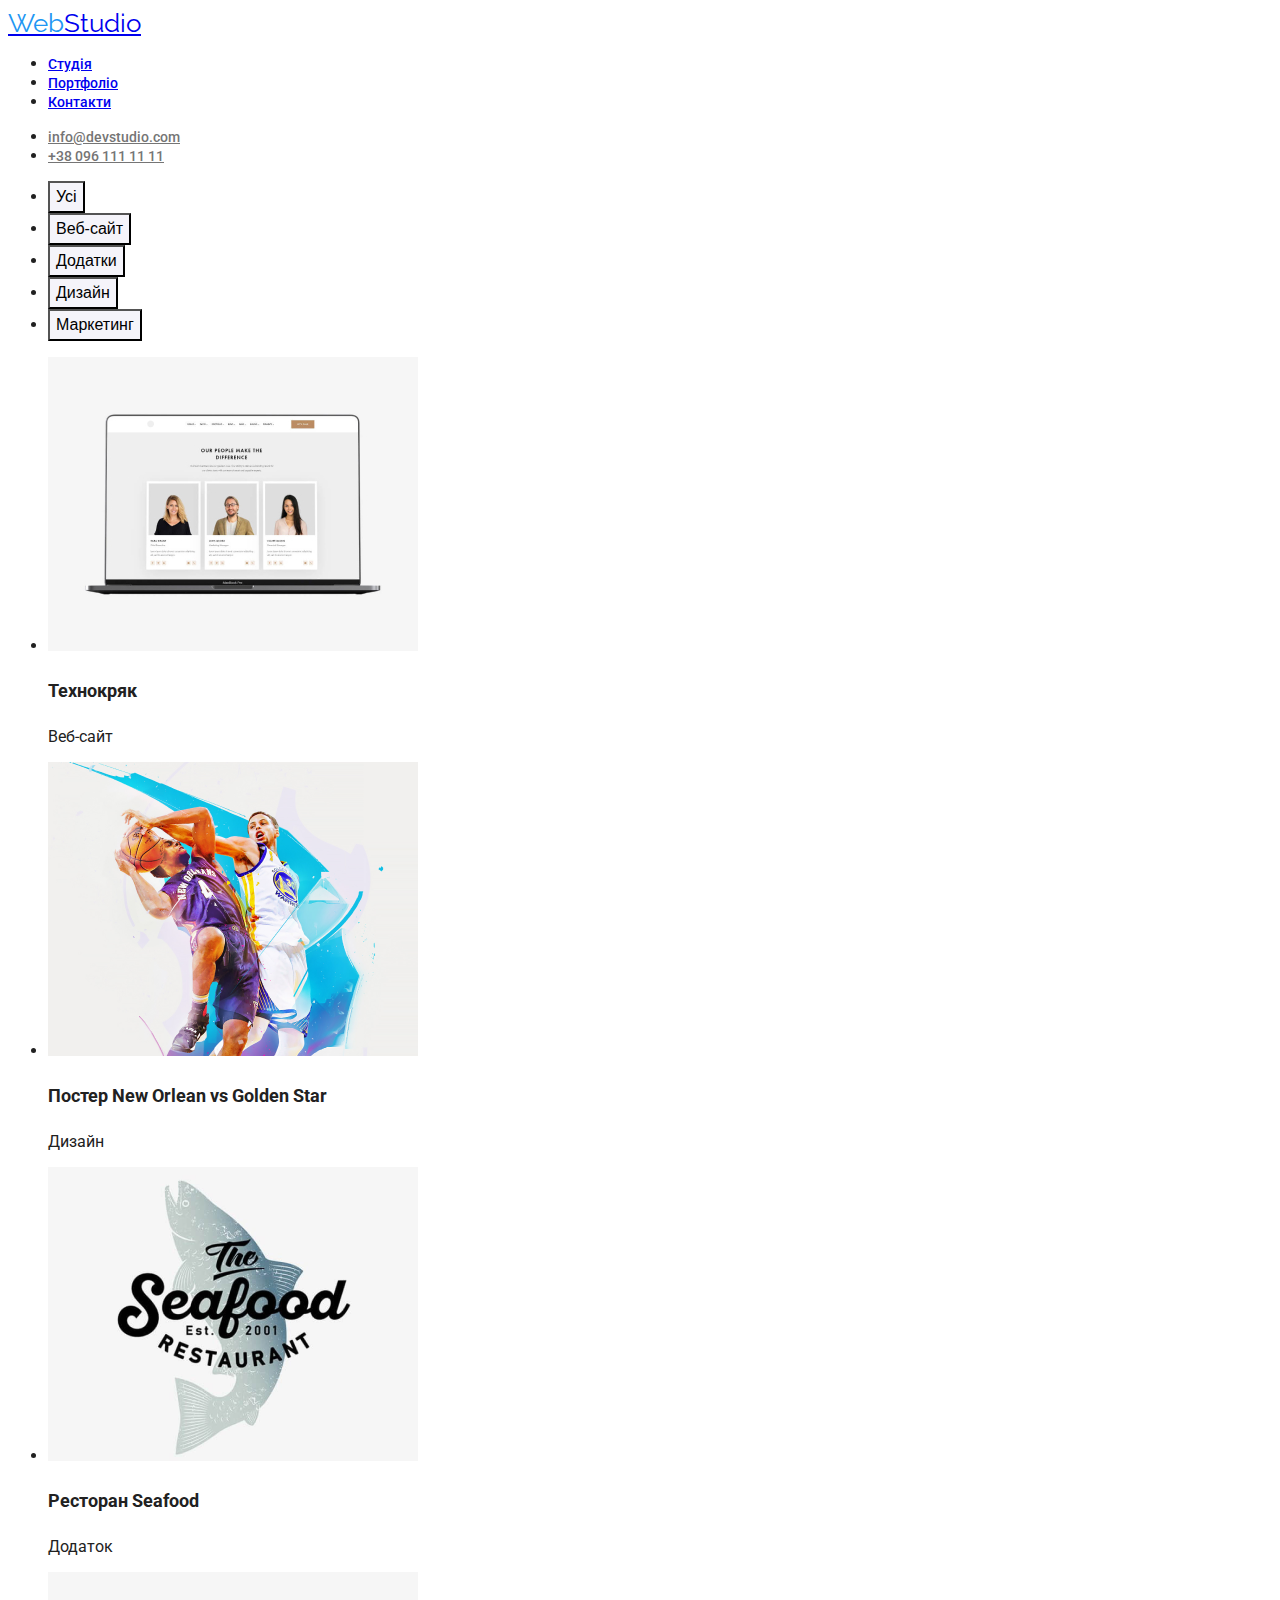
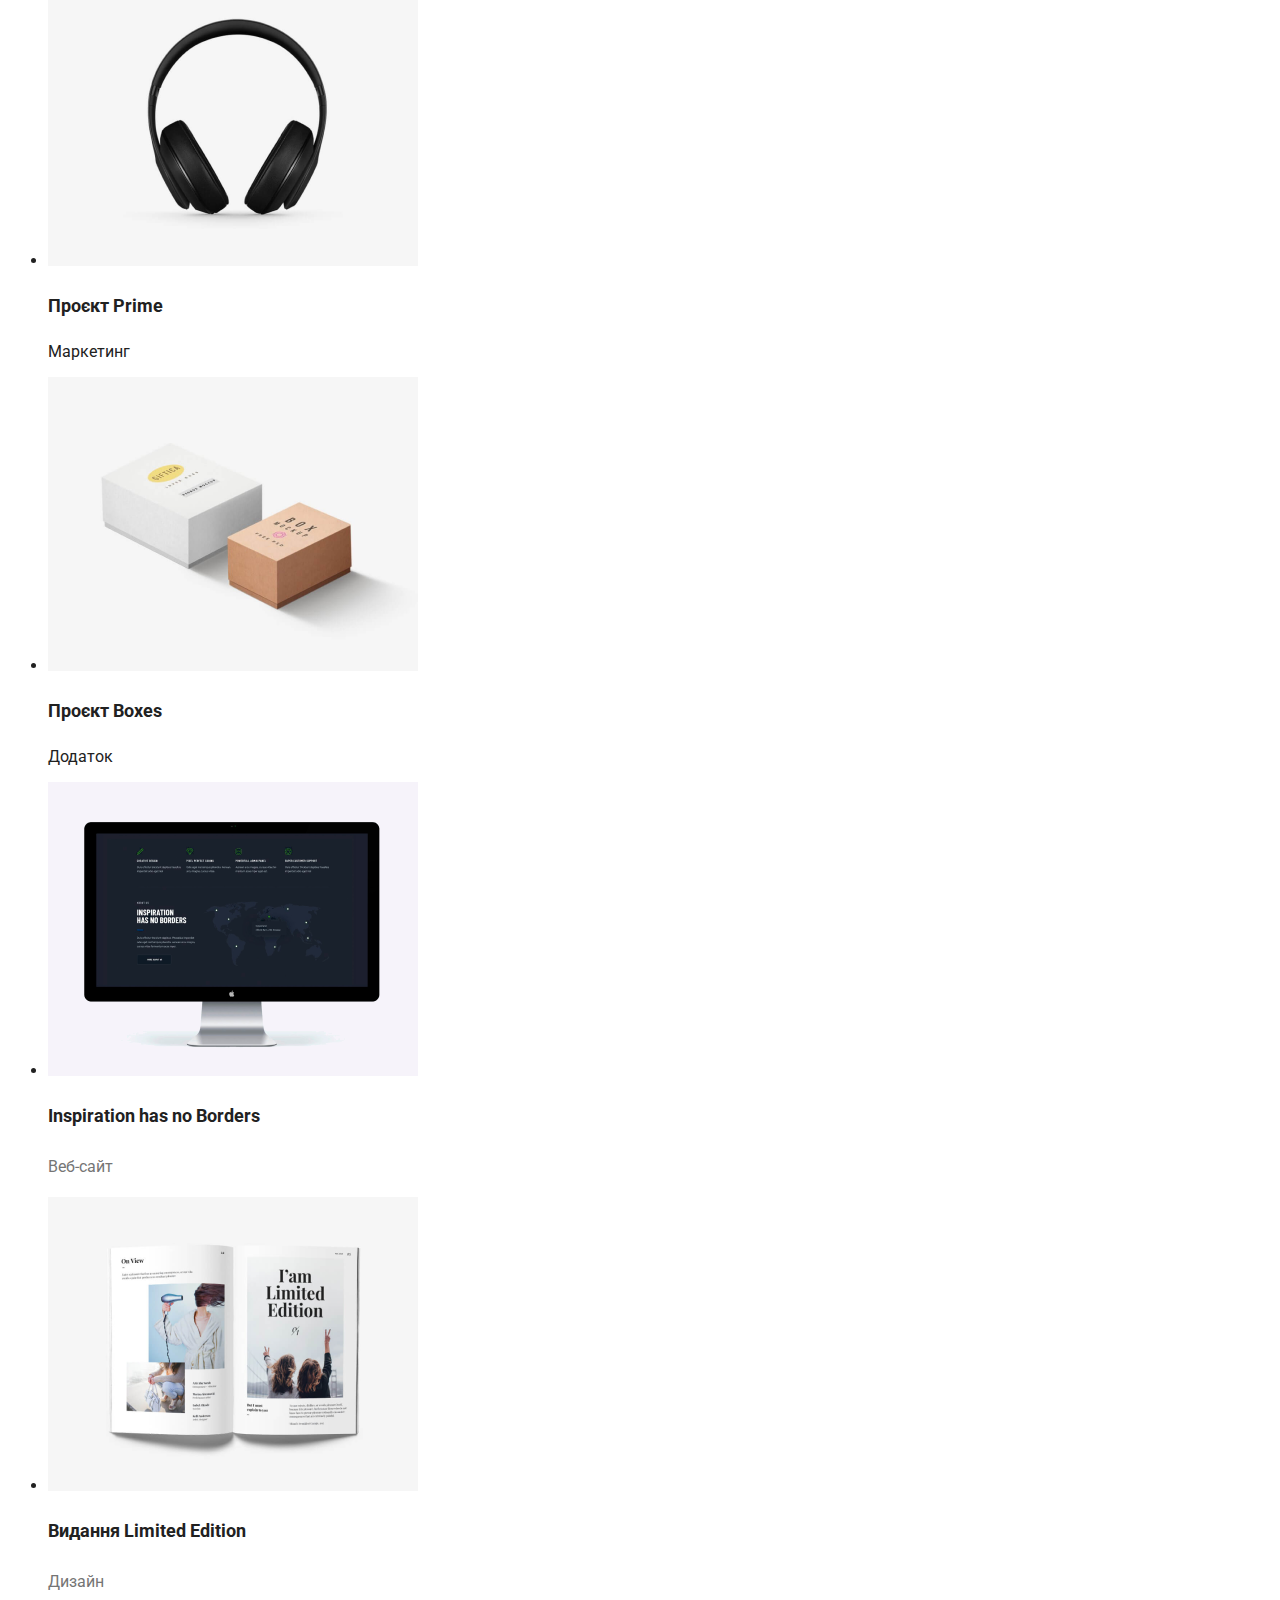
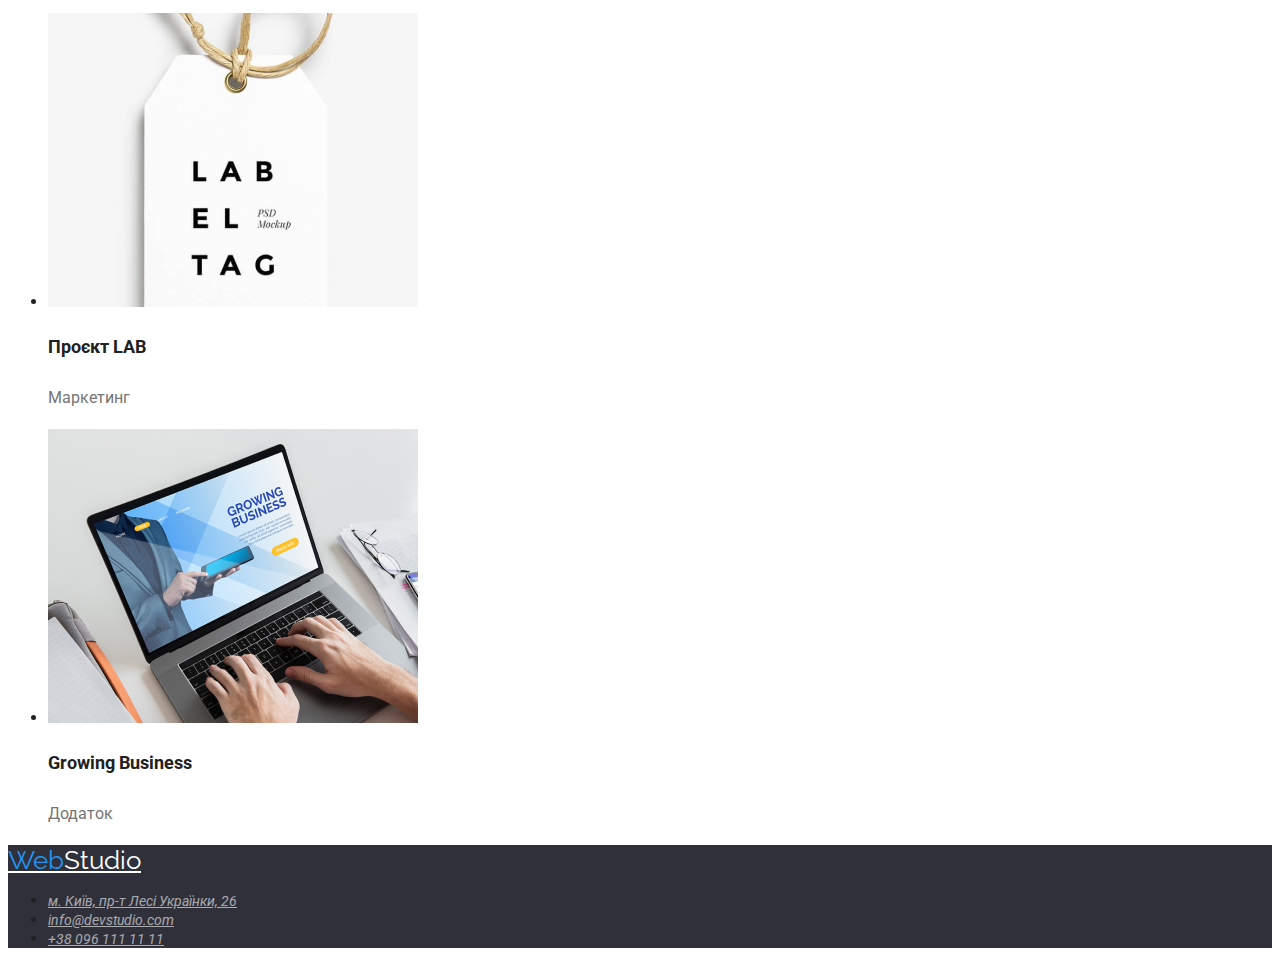
==== portfolio.html @ 92fb2f2f "added portfolio page & styles" ====
<!doctype html>
<html lang="uk">
<head>
    <link href="styles.css" rel="stylesheet">
    <link href="https://fonts.googleapis.com/css2?family=Raleway:wght@700&display=swap" rel="stylesheet">
    <link href="https://fonts.googleapis.com/css2?family=Roboto:wght@400;500;700;900&display=swap" rel="stylesheet">
    <meta charset="UTF-8">
    <title>Portfolio</title>
</head>
<body>
<header>
    <nav>
        <a class="logo-dark" href="#"><span class="sub-logo">Web</span>Studio</a>
        <ul>
            <li><a class="nav-link" href="#">Студія</a></li>
            <li><a class="nav-link" href="portfolio.html">Портфоліо</a></li>
            <li><a class="nav-link" href="#">Контакти</a></li>
        </ul>
    </nav>
    <ul>
        <li>
            <a class="contacts" href="mailto:info@devstudio.com">info@devstudio.com</a>
        </li>
        <li>
            <a class="contacts" href="tel:+380961111111">+38 096 111 11 11</a>
        </li>
    </ul>
</header>
<main>
    <section>
        <ul>
            <li>
                <button class="nav-button" type="button">Усі</button>
            </li>
            <li>
                <button class="nav-button" type="button">Веб-сайт</button>
            </li>
            <li>
                <button class="nav-button" type="button">Додатки</button>
            </li>
            <li>
                <button class="nav-button" type="button">Дизайн</button>
            </li>
            <li>
                <button class="nav-button" type="button">Маркетинг</button>
            </li>
        </ul>
    </section>
    <section>
        <ul>
            <li>
                <img alt="Технокряк" src="./images/our-portfolio-1.jpg" width="370">
                <h3 class="project-title">Технокряк</h3>
                <p>Веб-сайт</p>
            </li>
            <li>
                <img alt="Постер New Orlean vs Golden Star" src="./images/our-portfolio-2.jpg" width="370">
                <h3 class="project-title">Постер New Orlean vs Golden Star</h3>
                <p>Дизайн</p></li>
            <li>
                <img alt="Ресторан Seafood" src="./images/our-portfolio-3.jpg" width="370">
                <h3 class="project-title">Ресторан Seafood</h3>
                <p>Додаток</p>
            </li>
            <li>
                <img alt="Проєкт Prime" src="./images/our-portfolio-4.jpg" width="370">
                <h3 class="project-title">Проєкт Prime</h3>
                <p>Маркетинг</p>
            </li>
            <li>
                <img alt="Проєкт Boxes" src="./images/our-portfolio-5.jpg" width="370">
                <h3 class="project-title">Проєкт Boxes</h3>
                <p>Додаток</p>
            </li>
            <li>
                <img alt="Inspiration has no Borders" src="./images/our-portfolio-6.jpg" width="370">
                <h3 class="project-title">Inspiration has no Borders</h3>
                <p class="project-subtitle">Веб-сайт</p>
            </li>
            <li>
                <img alt="Видання Limited Edition" src="./images/our-portfolio-7.jpg" width="370">
                <h3 class="project-title">Видання Limited Edition</h3>
                <p class="project-subtitle">Дизайн</p>
            </li>
            <li>
                <img alt="Проєкт LAB" src="./images/our-portfolio-8.jpg" width="370">
                <h3 class="project-title">Проєкт LAB</h3>
                <p class="project-subtitle">Маркетинг</p>
            </li>
            <li>
                <img alt="Growing Business" src="./images/our-portfolio-9.jpg" width="370">
                <h3 class="project-title">Growing Business</h3>
                <p class="project-subtitle">Додаток</p>
            </li>
        </ul>
    </section>
</main>
<footer class="footer-container">
    <a class="logo-light" href="#"><span class="sub-logo">Web</span>Studio</a>
    <address>
        <ul>
            <li>
                <a class="footer-contacts" href="#">м. Київ, пр-т Лесі Українки, 26</a>
            </li>
            <li>
                <a class="footer-contacts" href="mailto:info@devstudio.com">info@devstudio.com</a>
            </li>
            <li>
                <a class="footer-contacts" href="tel:+380961111111">+38 096 111 11 11</a>
            </li>
        </ul>
    </address>
</footer>
</body>
</html>
---- styles.css ----
:root {
    --blue-main: #2196F3;
    --white-main: #FFFFFF;
    --white-opacity: #FFFFFF99;
    --black-main: #212121;
    --black-secondary: #000000;
    --black-title: #212121;
    --gray-substring: #757575;
    --gray-background: #2F303A;
    --light-gray-background: #F5F4FA;
}

body {
    font-family: 'Roboto', 'Raleway', sans-serif;
    background-color: var(--white-main);
    color: var(--black-title);
}

.logo-dark {
    font-family: 'Raleway', sans-serif;
    font-size: 26px;
}

.sub-logo {
    color: var(--blue-main);
}

.nav-link {
    font-size: 14px;
    font-weight: 500;
}

.nav-link:hover, .navLink:focus {
    color: var(--blue-main);
}

.contacts {
    font-size: 14px;
    font-weight: 500;
    color: var(--gray-substring);
}

.contacts:hover, .contacts:focus {
    color: var(--blue-main);
}

.service-container {
    background-color: var(--gray-background);
}

.service-title {
    font-size: 44px;
    line-height: 1.36;
    text-transform: uppercase;
    color: var(--white-main);
}

.service-button {
    width: 216px;
    height: 50px;
    font-weight: 700;
    font-size: 16px;
    line-height: 1.87;
    cursor: pointer;
    color: var(--white-main);
    background-color: var(--blue-main);
}

.about-subtitle {
    text-transform: uppercase;
    font-weight: 700;
    font-size: 14px;
}

.about-info {
    font-weight: 400;
    font-size: 14px;
    color: var(--gray-substring);
    line-height: 1.71
}

.about-title {
    font-size: 36px;
    line-height: 1.71
}

.team-container {
    background-color: var(--light-gray-background);
}

.team-title {
    font-weight: 500;
    font-size: 16px;
    line-height: 1.17;
}

.team-subtitle {
    color: var(--gray-substring);
}

.footer-container {
    background-color: var(--gray-background);
}

.logo-light {
    font-family: 'Raleway', sans-serif;
    font-size: 26px;
    color: var(--white-main)
}

.footer-contacts {
    font-weight: 400;
    font-size: 14px;
    color: var(--white-opacity);
}

.footer-contacts:hover, .footer-contacts:focus {
    color: var(--white-main);
}

.nav-button {
    font-weight: 500;
    font-size: 16px;
    line-height: 1.62;
    background-color: var(--light-gray-background);
}

.nav-button:hover, .nav-button:focus {
    color: var(--white-main);
    background-color: var(--blue-main);
}

.project-title {
    font-size: 18px;
    line-height: 2;
}

.project-subtitle {
    line-height: 1.87;
    color: var(--gray-substring);
}
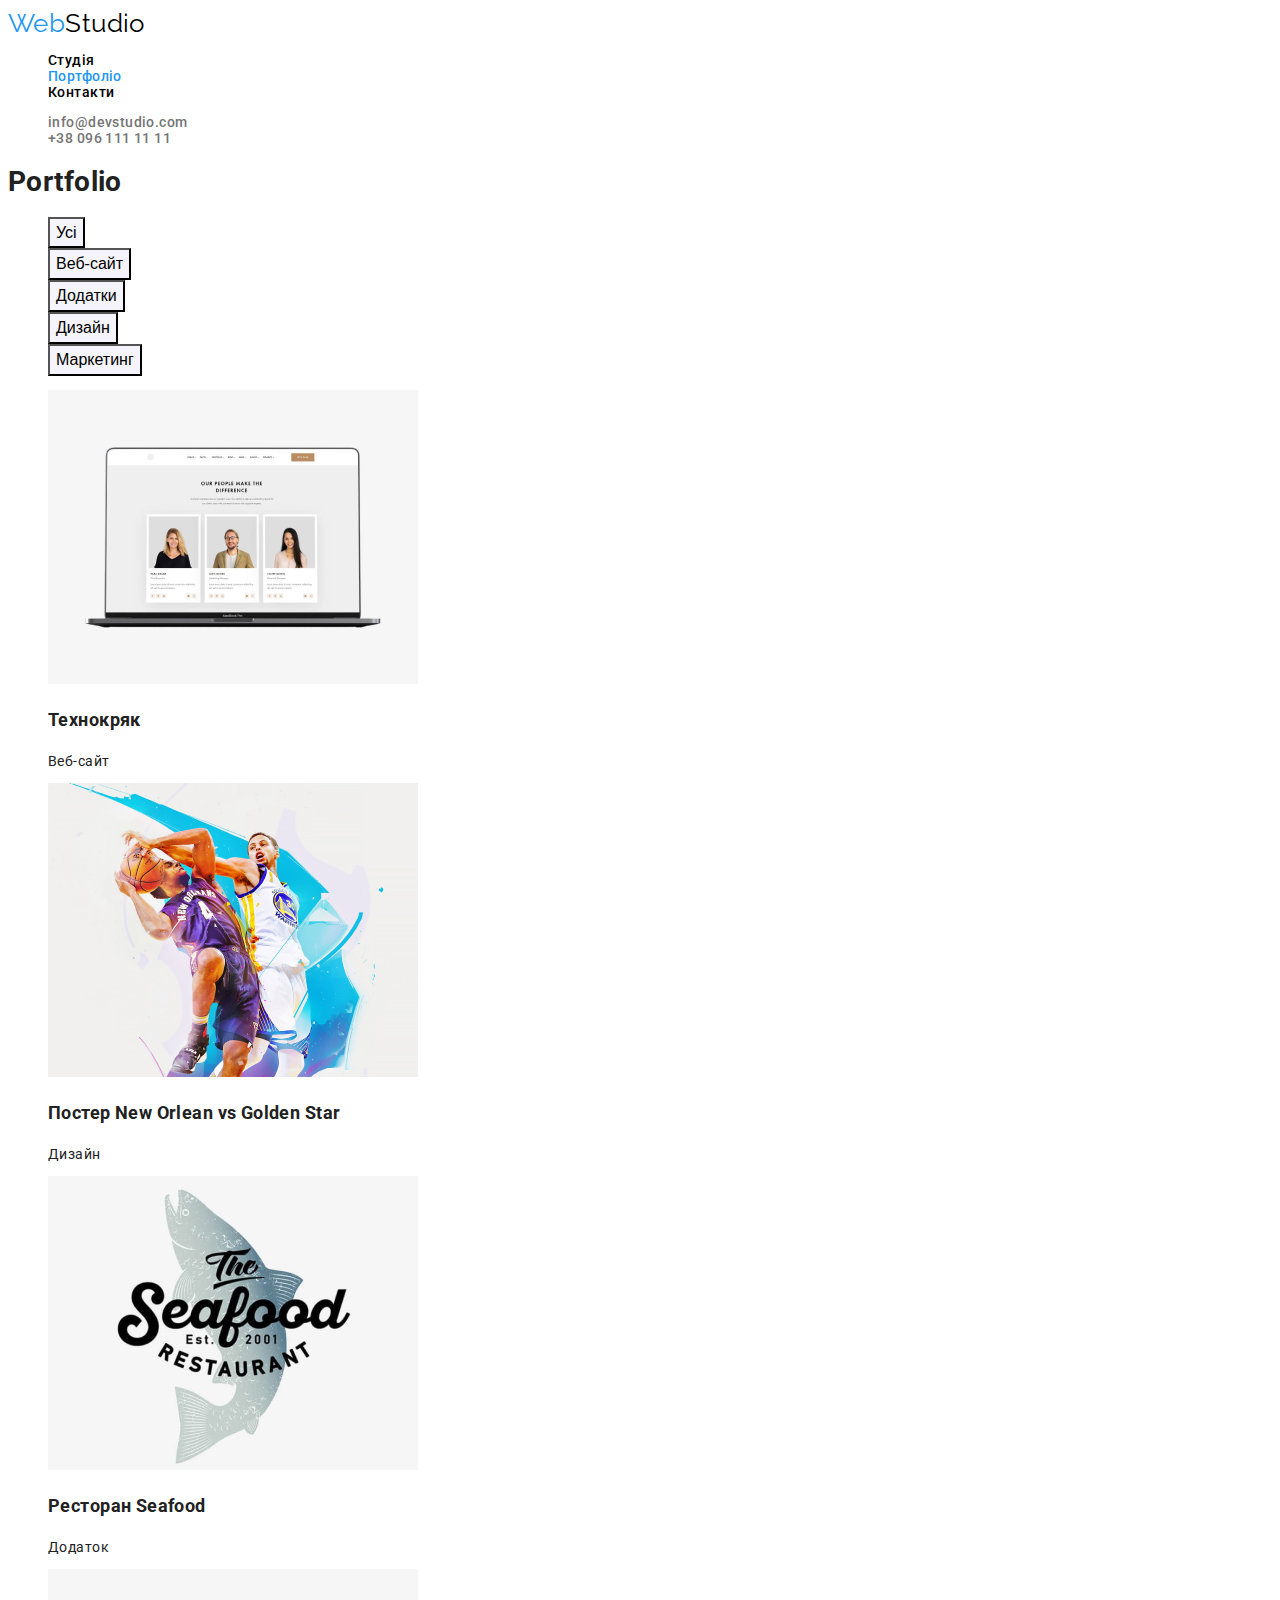
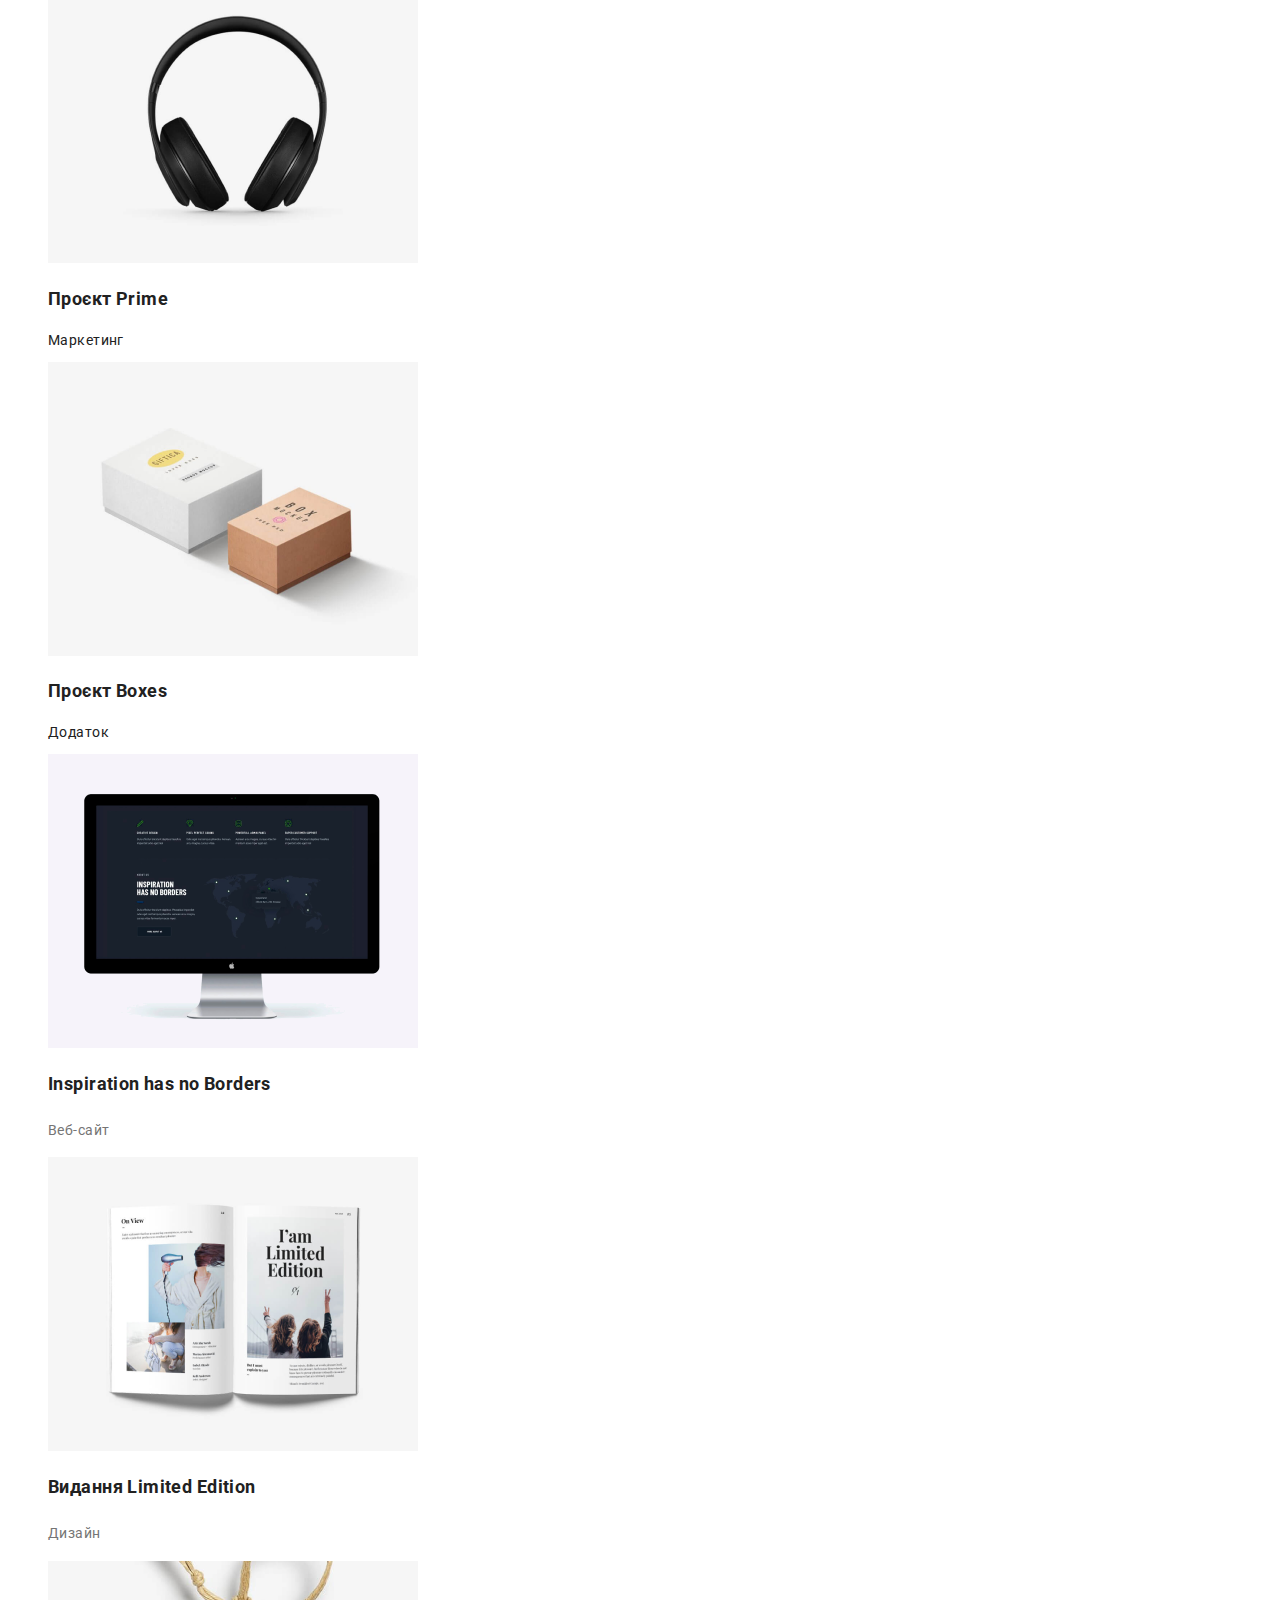
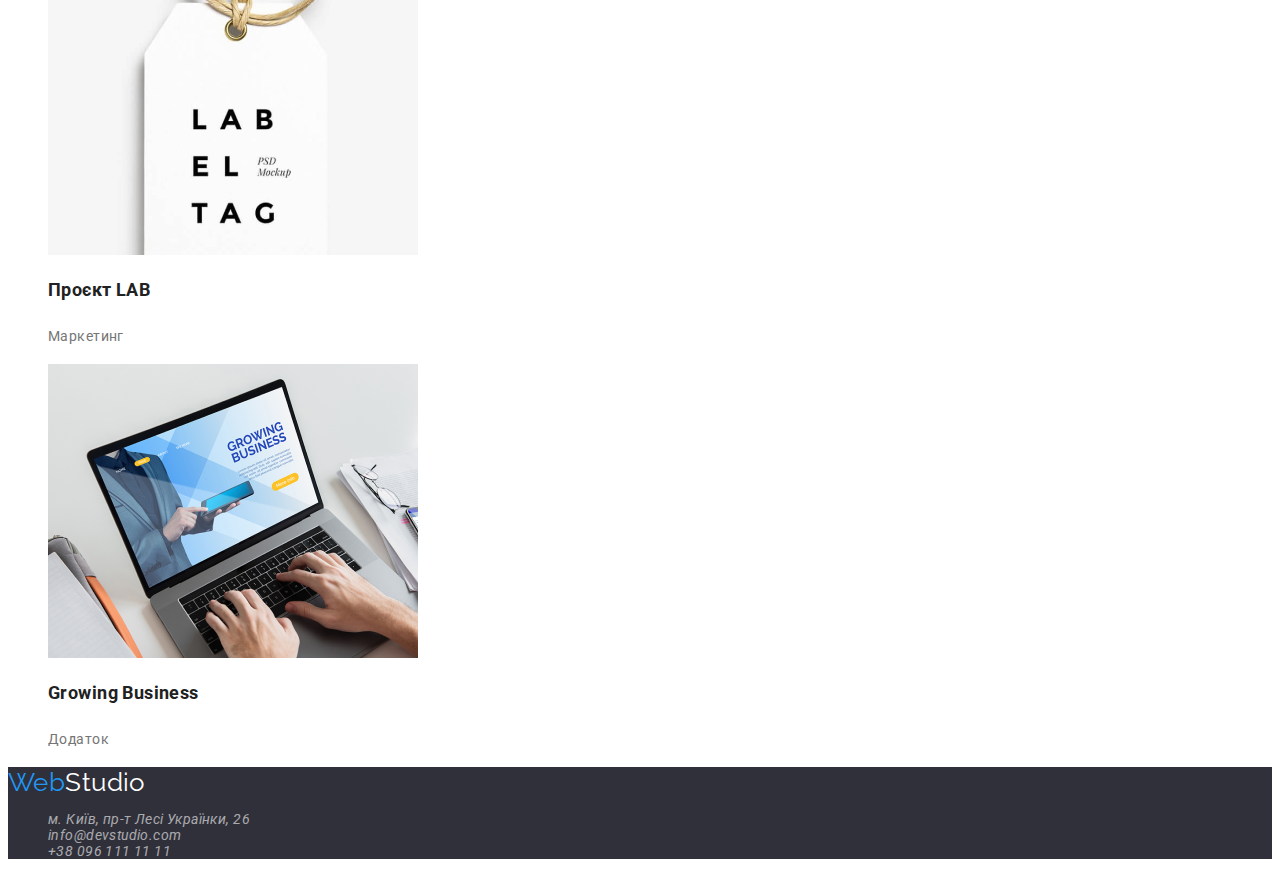
==== commit 03159fef: "Refactored styles" ====
--- a/portfolio.html
+++ b/portfolio.html
@@ -13,7 +13,7 @@
         <a class="logo-dark" href="#"><span class="sub-logo">Web</span>Studio</a>
         <ul>
             <li><a class="nav-link" href="#">Студія</a></li>
-            <li><a class="nav-link" href="portfolio.html">Портфоліо</a></li>
+            <li><a class="nav-link active-link" href="portfolio.html">Портфоліо</a></li>
             <li><a class="nav-link" href="#">Контакти</a></li>
         </ul>
     </nav>
@@ -28,6 +28,7 @@
 </header>
 <main>
     <section>
+        <h1>Portfolio</h1>
         <ul>
             <li>
                 <button class="nav-button" type="button">Усі</button>
@@ -45,51 +46,49 @@
                 <button class="nav-button" type="button">Маркетинг</button>
             </li>
         </ul>
-    </section>
-    <section>
         <ul>
             <li>
                 <img alt="Технокряк" src="./images/our-portfolio-1.jpg" width="370">
-                <h3 class="project-title">Технокряк</h3>
+                <h2 class="project-title">Технокряк</h2>
                 <p>Веб-сайт</p>
             </li>
             <li>
                 <img alt="Постер New Orlean vs Golden Star" src="./images/our-portfolio-2.jpg" width="370">
-                <h3 class="project-title">Постер New Orlean vs Golden Star</h3>
+                <h2 class="project-title">Постер New Orlean vs Golden Star</h2>
                 <p>Дизайн</p></li>
             <li>
                 <img alt="Ресторан Seafood" src="./images/our-portfolio-3.jpg" width="370">
-                <h3 class="project-title">Ресторан Seafood</h3>
+                <h2 class="project-title">Ресторан Seafood</h2>
                 <p>Додаток</p>
             </li>
             <li>
                 <img alt="Проєкт Prime" src="./images/our-portfolio-4.jpg" width="370">
-                <h3 class="project-title">Проєкт Prime</h3>
+                <h2 class="project-title">Проєкт Prime</h2>
                 <p>Маркетинг</p>
             </li>
             <li>
                 <img alt="Проєкт Boxes" src="./images/our-portfolio-5.jpg" width="370">
-                <h3 class="project-title">Проєкт Boxes</h3>
+                <h2 class="project-title">Проєкт Boxes</h2>
                 <p>Додаток</p>
             </li>
             <li>
                 <img alt="Inspiration has no Borders" src="./images/our-portfolio-6.jpg" width="370">
-                <h3 class="project-title">Inspiration has no Borders</h3>
+                <h2 class="project-title">Inspiration has no Borders</h2>
                 <p class="project-subtitle">Веб-сайт</p>
             </li>
             <li>
                 <img alt="Видання Limited Edition" src="./images/our-portfolio-7.jpg" width="370">
-                <h3 class="project-title">Видання Limited Edition</h3>
+                <h2 class="project-title">Видання Limited Edition</h2>
                 <p class="project-subtitle">Дизайн</p>
             </li>
             <li>
                 <img alt="Проєкт LAB" src="./images/our-portfolio-8.jpg" width="370">
-                <h3 class="project-title">Проєкт LAB</h3>
+                <h2 class="project-title">Проєкт LAB</h2>
                 <p class="project-subtitle">Маркетинг</p>
             </li>
             <li>
                 <img alt="Growing Business" src="./images/our-portfolio-9.jpg" width="370">
-                <h3 class="project-title">Growing Business</h3>
+                <h2 class="project-title">Growing Business</h2>
                 <p class="project-subtitle">Додаток</p>
             </li>
         </ul>
--- a/styles.css
+++ b/styles.css
@@ -12,8 +12,23 @@
 
 body {
     font-family: 'Roboto', 'Raleway', sans-serif;
+    font-size: 14px;
+    letter-spacing: 0.03em;
+    color: var(--black-title);
     background-color: var(--white-main);
-    color: var(--black-title);
+}
+
+ul {
+    list-style: none;
+}
+
+a {
+    text-decoration: none;
+    color: var(--black-secondary);;
+}
+
+.active-link {
+    color: var(--blue-main);
 }
 
 .logo-dark {
@@ -26,7 +41,6 @@
 }
 
 .nav-link {
-    font-size: 14px;
     font-weight: 500;
 }
 
@@ -35,7 +49,6 @@
 }
 
 .contacts {
-    font-size: 14px;
     font-weight: 500;
     color: var(--gray-substring);
 }
@@ -62,6 +75,10 @@
     font-size: 16px;
     line-height: 1.87;
     cursor: pointer;
+    background-color: var(--light-gray-background);
+}
+
+.service-button:hover, .service-button:focus {
     color: var(--white-main);
     background-color: var(--blue-main);
 }
@@ -69,12 +86,10 @@
 .about-subtitle {
     text-transform: uppercase;
     font-weight: 700;
-    font-size: 14px;
 }
 
 .about-info {
     font-weight: 400;
-    font-size: 14px;
     color: var(--gray-substring);
     line-height: 1.71
 }
@@ -110,7 +125,6 @@
 
 .footer-contacts {
     font-weight: 400;
-    font-size: 14px;
     color: var(--white-opacity);
 }
 
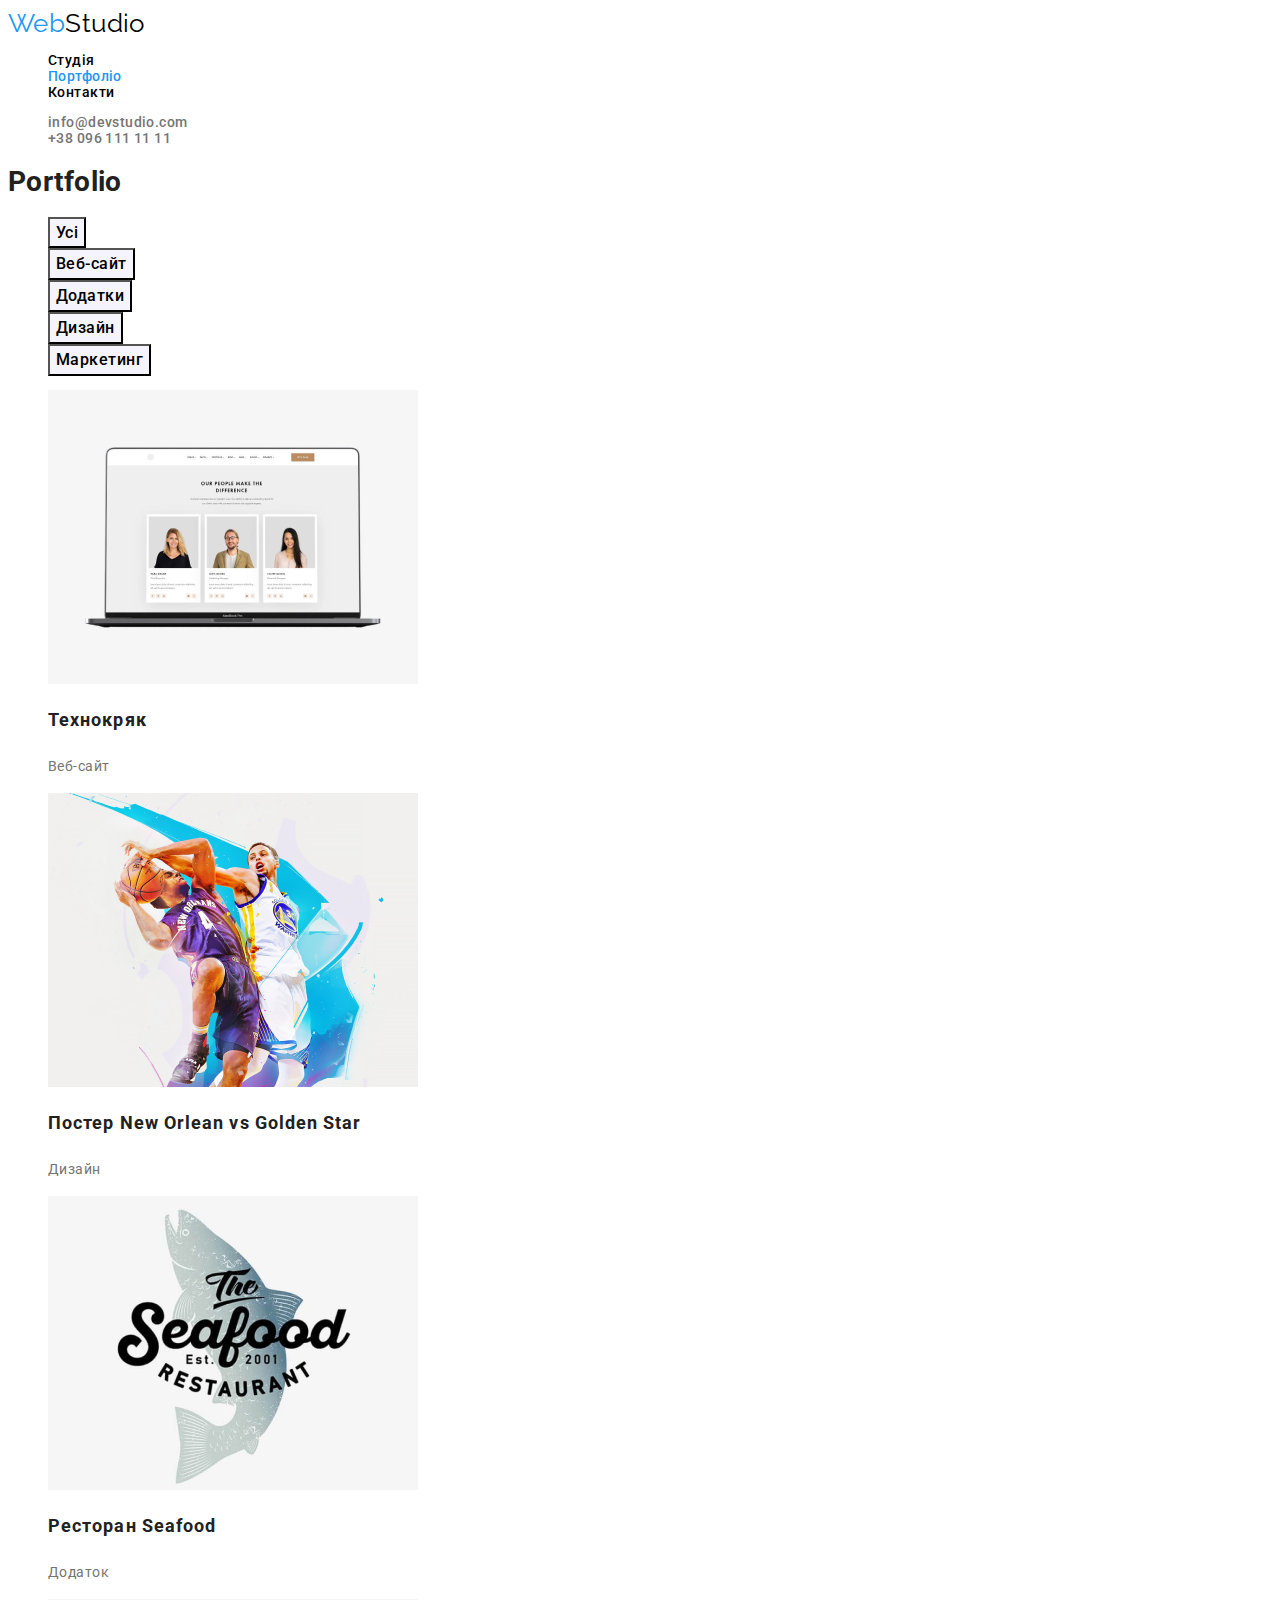
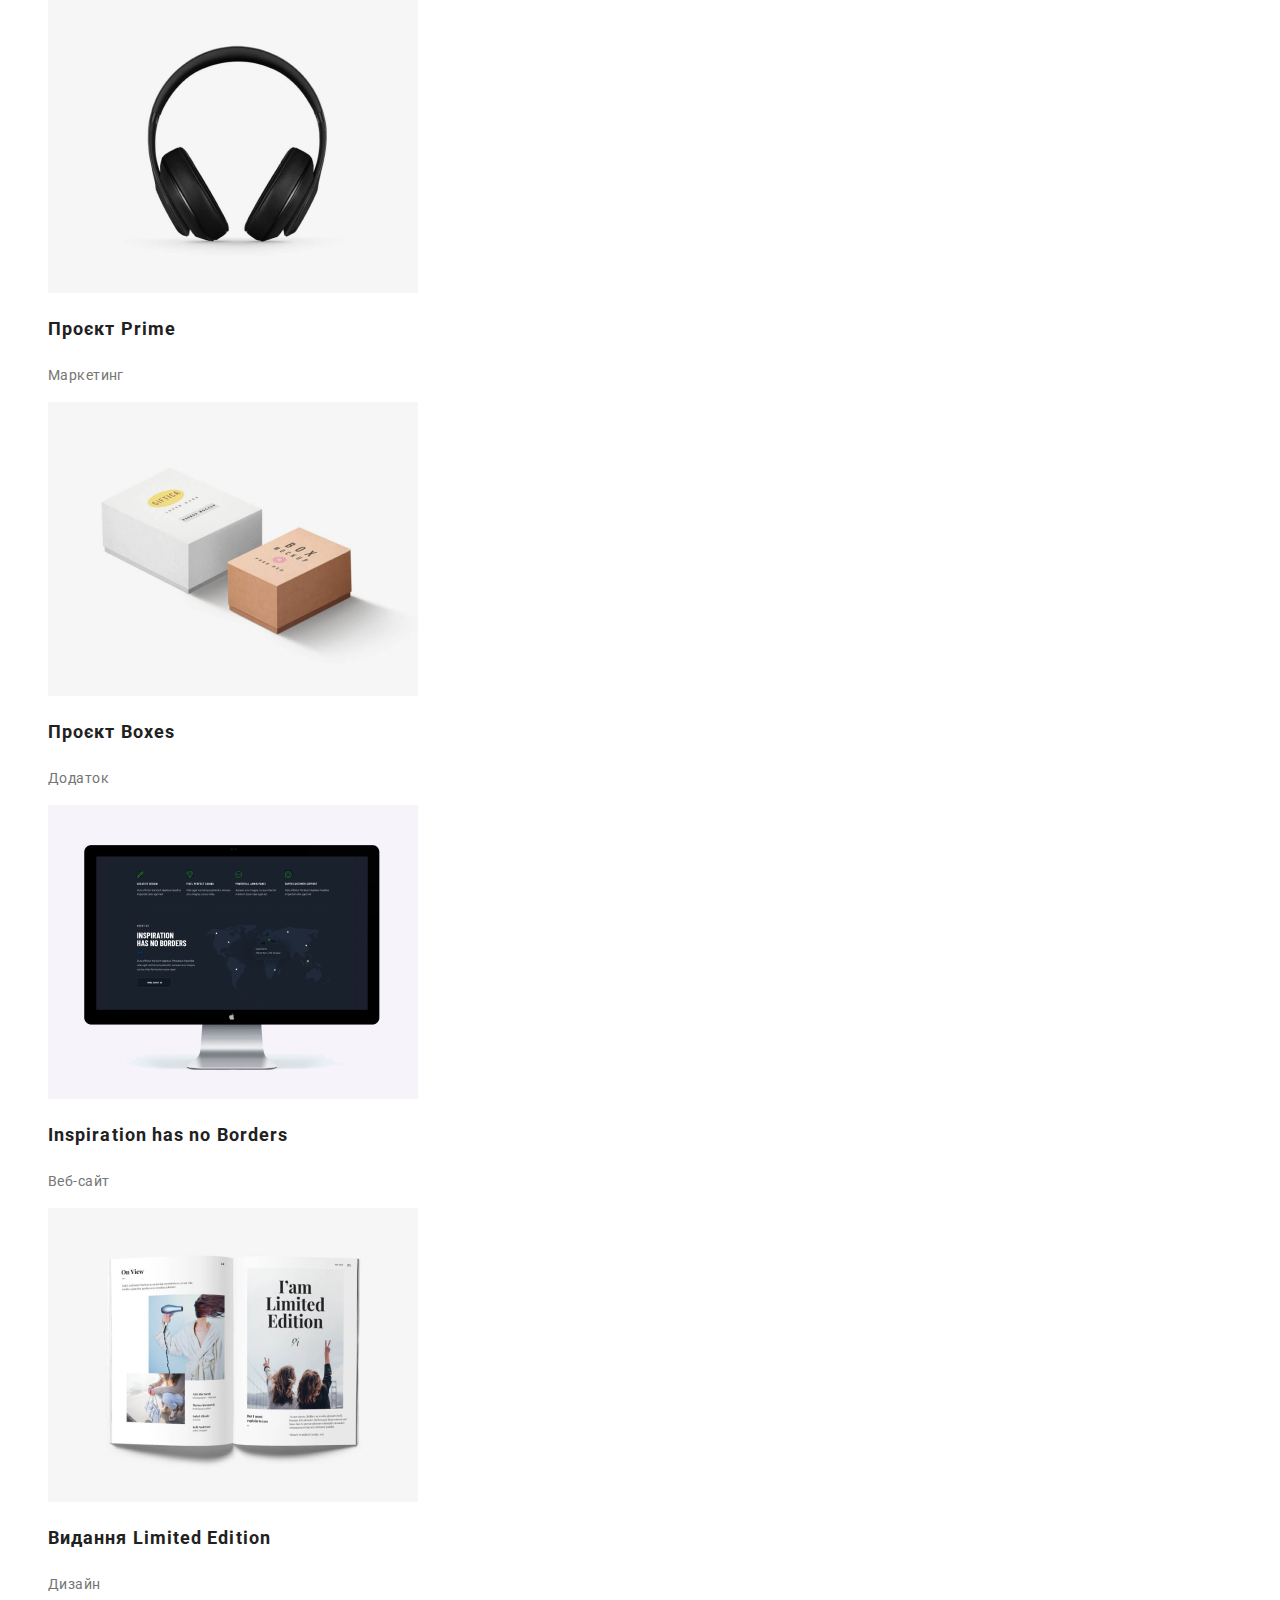
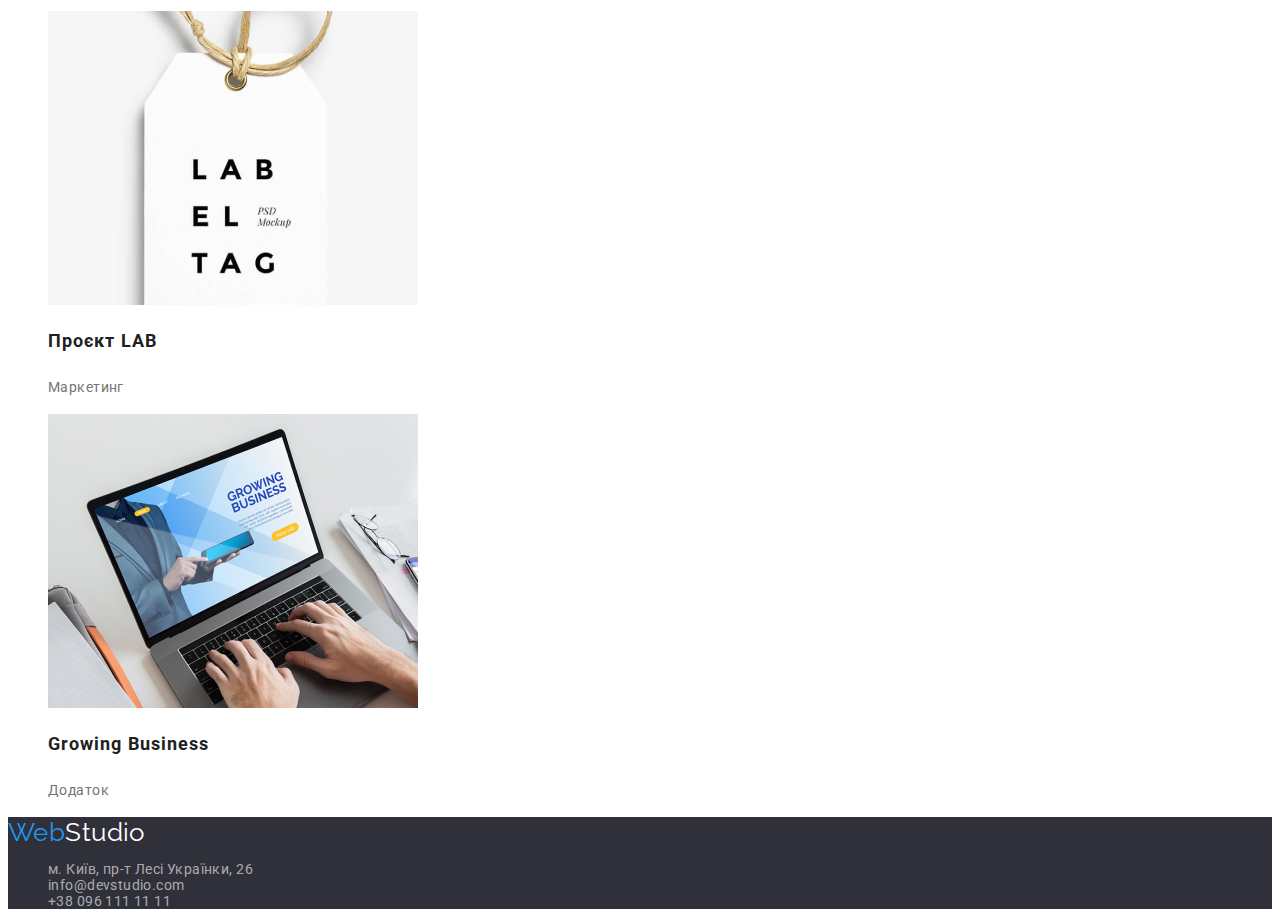
==== commit fa3614d2: "Fixed styles" ====
--- a/portfolio.html
+++ b/portfolio.html
@@ -2,34 +2,33 @@
 <html lang="uk">
 <head>
     <link href="styles.css" rel="stylesheet">
-    <link href="https://fonts.googleapis.com/css2?family=Raleway:wght@700&display=swap" rel="stylesheet">
-    <link href="https://fonts.googleapis.com/css2?family=Roboto:wght@400;500;700;900&display=swap" rel="stylesheet">
+    <link href="https://fonts.googleapis.com/css2?family=Raleway:wght@700&family=Roboto:wght@400;500;700;900&display=swap" rel="stylesheet">
     <meta charset="UTF-8">
     <title>Portfolio</title>
 </head>
 <body>
 <header>
     <nav>
-        <a class="logo-dark" href="#"><span class="sub-logo">Web</span>Studio</a>
-        <ul>
-            <li><a class="nav-link" href="#">Студія</a></li>
-            <li><a class="nav-link active-link" href="portfolio.html">Портфоліо</a></li>
-            <li><a class="nav-link" href="#">Контакти</a></li>
+        <a class="logo-dark link" href="#"><span class="sub-logo">Web</span>Studio</a>
+        <ul class="list">
+            <li><a class="nav-link link" href="#">Студія</a></li>
+            <li><a class="nav-link active-link link" href="portfolio.html">Портфоліо</a></li>
+            <li><a class="nav-link link" href="#">Контакти</a></li>
         </ul>
     </nav>
-    <ul>
+    <ul class="list">
         <li>
-            <a class="contacts" href="mailto:info@devstudio.com">info@devstudio.com</a>
+            <a class="contacts link" href="mailto:info@devstudio.com">info@devstudio.com</a>
         </li>
         <li>
-            <a class="contacts" href="tel:+380961111111">+38 096 111 11 11</a>
+            <a class="contacts link" href="tel:+380961111111">+38 096 111 11 11</a>
         </li>
     </ul>
 </header>
 <main>
     <section>
         <h1>Portfolio</h1>
-        <ul>
+        <ul class="list">
             <li>
                 <button class="nav-button" type="button">Усі</button>
             </li>
@@ -46,30 +45,30 @@
                 <button class="nav-button" type="button">Маркетинг</button>
             </li>
         </ul>
-        <ul>
+        <ul class="list">
             <li>
                 <img alt="Технокряк" src="./images/our-portfolio-1.jpg" width="370">
                 <h2 class="project-title">Технокряк</h2>
-                <p>Веб-сайт</p>
+                <p class="project-subtitle">Веб-сайт</p>
             </li>
             <li>
                 <img alt="Постер New Orlean vs Golden Star" src="./images/our-portfolio-2.jpg" width="370">
                 <h2 class="project-title">Постер New Orlean vs Golden Star</h2>
-                <p>Дизайн</p></li>
+                <p class="project-subtitle">Дизайн</p></li>
             <li>
                 <img alt="Ресторан Seafood" src="./images/our-portfolio-3.jpg" width="370">
                 <h2 class="project-title">Ресторан Seafood</h2>
-                <p>Додаток</p>
+                <p class="project-subtitle">Додаток</p>
             </li>
             <li>
                 <img alt="Проєкт Prime" src="./images/our-portfolio-4.jpg" width="370">
                 <h2 class="project-title">Проєкт Prime</h2>
-                <p>Маркетинг</p>
+                <p class="project-subtitle">Маркетинг</p>
             </li>
             <li>
                 <img alt="Проєкт Boxes" src="./images/our-portfolio-5.jpg" width="370">
                 <h2 class="project-title">Проєкт Boxes</h2>
-                <p>Додаток</p>
+                <p class="project-subtitle">Додаток</p>
             </li>
             <li>
                 <img alt="Inspiration has no Borders" src="./images/our-portfolio-6.jpg" width="370">
@@ -95,17 +94,17 @@
     </section>
 </main>
 <footer class="footer-container">
-    <a class="logo-light" href="#"><span class="sub-logo">Web</span>Studio</a>
-    <address>
-        <ul>
+    <a class="logo-light link" href="#"><span class="sub-logo">Web</span>Studio</a>
+    <address class="address">
+        <ul class="list">
             <li>
-                <a class="footer-contacts" href="#">м. Київ, пр-т Лесі Українки, 26</a>
+                <a class="footer-contacts link" href="#">м. Київ, пр-т Лесі Українки, 26</a>
             </li>
             <li>
-                <a class="footer-contacts" href="mailto:info@devstudio.com">info@devstudio.com</a>
+                <a class="footer-contacts link" href="mailto:info@devstudio.com">info@devstudio.com</a>
             </li>
             <li>
-                <a class="footer-contacts" href="tel:+380961111111">+38 096 111 11 11</a>
+                <a class="footer-contacts link" href="tel:+380961111111">+38 096 111 11 11</a>
             </li>
         </ul>
     </address>
--- a/styles.css
+++ b/styles.css
@@ -1,5 +1,6 @@
 :root {
     --blue-main: #2196F3;
+    --blue-active: #188CE8;;
     --white-main: #FFFFFF;
     --white-opacity: #FFFFFF99;
     --black-main: #212121;
@@ -11,18 +12,18 @@
 }
 
 body {
-    font-family: 'Roboto', 'Raleway', sans-serif;
+    font-family: 'Roboto', sans-serif;
     font-size: 14px;
     letter-spacing: 0.03em;
     color: var(--black-title);
     background-color: var(--white-main);
 }
 
-ul {
+.list {
     list-style: none;
 }
 
-a {
+.link {
     text-decoration: none;
     color: var(--black-secondary);;
 }
@@ -64,43 +65,49 @@
 .service-title {
     font-size: 44px;
     line-height: 1.36;
+    letter-spacing: 0.06em;
     text-transform: uppercase;
     color: var(--white-main);
 }
 
 .service-button {
-    width: 216px;
-    height: 50px;
     font-weight: 700;
     font-size: 16px;
     line-height: 1.87;
+    letter-spacing: 0.06em;
     cursor: pointer;
-    background-color: var(--light-gray-background);
-}
-
-.service-button:hover, .service-button:focus {
     color: var(--white-main);
     background-color: var(--blue-main);
 }
 
+.service-button:hover, .service-button:focus {
+    background-color: var(--blue-active);
+}
+
 .about-subtitle {
+    font-size: 14px;
     text-transform: uppercase;
     font-weight: 700;
 }
 
 .about-info {
-    font-weight: 400;
     color: var(--gray-substring);
     line-height: 1.71
 }
 
 .about-title {
     font-size: 36px;
-    line-height: 1.71
+    line-height: 1.71;
+    letter-spacing: 0.03em;
 }
 
 .team-container {
     background-color: var(--light-gray-background);
+}
+.title{
+    font-size: 36px;
+    letter-spacing: 0.03em;
+    line-height: 1.71
 }
 
 .team-title {
@@ -128,15 +135,21 @@
     color: var(--white-opacity);
 }
 
+.address{
+    font-style: normal;
+}
+
 .footer-contacts:hover, .footer-contacts:focus {
     color: var(--white-main);
 }
 
 .nav-button {
+    font-family: 'Roboto', sans-serif;
     font-weight: 500;
     font-size: 16px;
     line-height: 1.62;
     background-color: var(--light-gray-background);
+    letter-spacing: 0.03em
 }
 
 .nav-button:hover, .nav-button:focus {
@@ -147,6 +160,7 @@
 .project-title {
     font-size: 18px;
     line-height: 2;
+    letter-spacing: 0.06em;
 }
 
 .project-subtitle {
